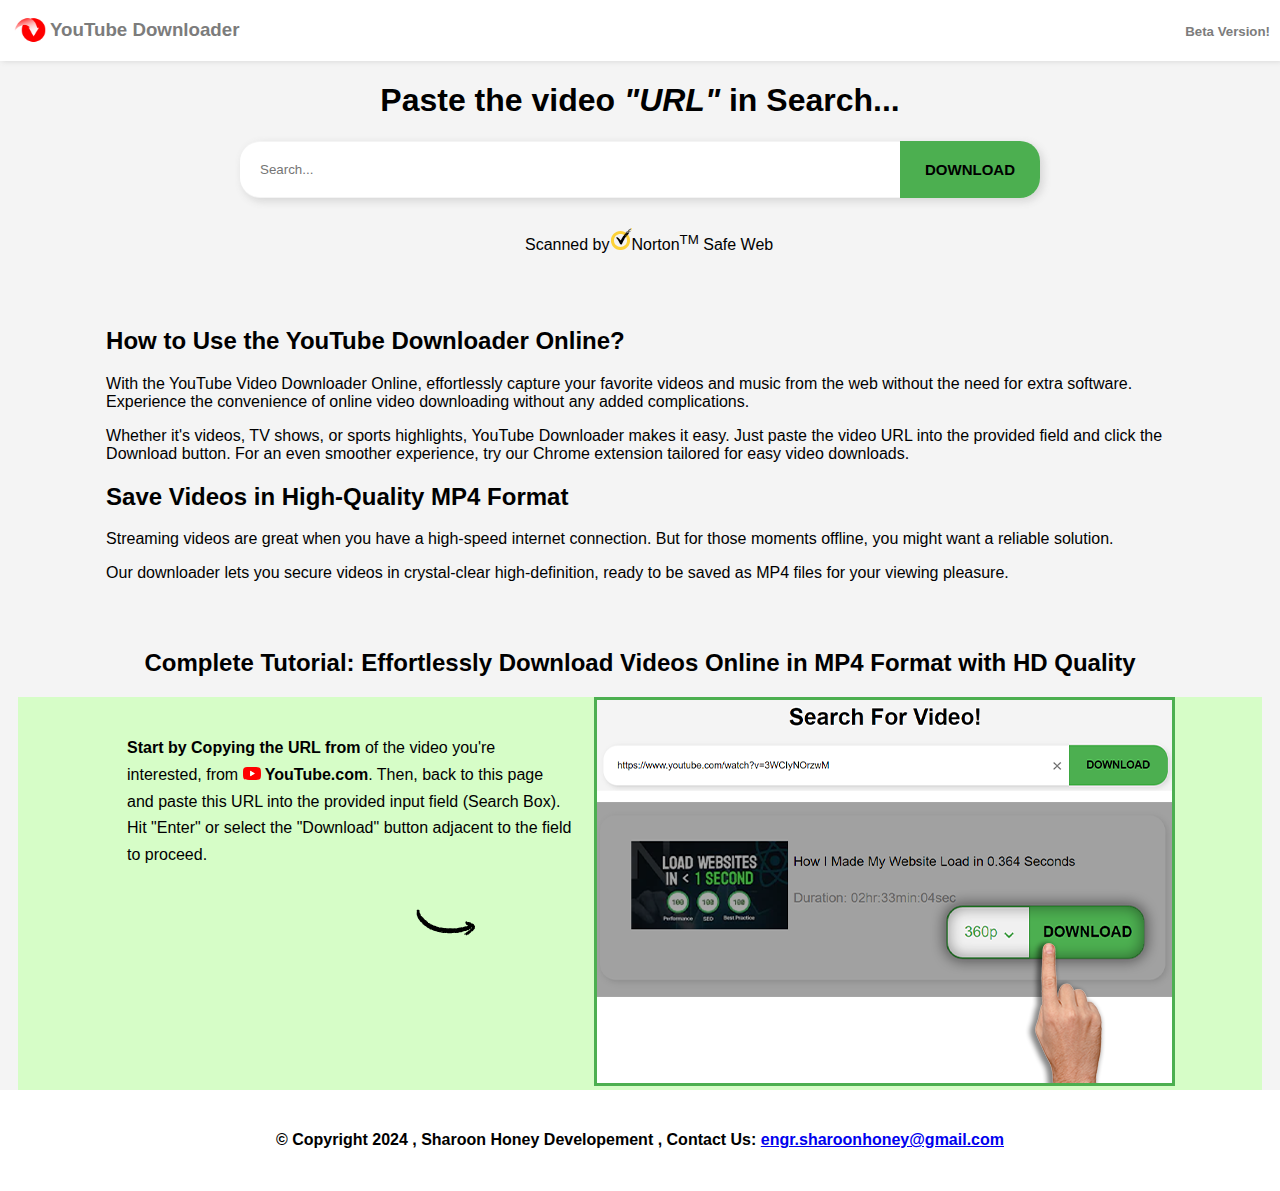
==== index.html @ c5676c65 "Add files via upload" ====
<!DOCTYPE html>
<html lang="en">

<head>
    <meta charset="UTF-8">
    <meta name="viewport" content="width=device-width, initial-scale=1.0">
    <title>Youtube Video Downloader Online</title>
    <link rel="stylesheet" href="./styles_secure.css">
    <link rel="shortcut icon" href="./youtubedownloadericon.png" type="image/png">
</head>

<body >

<header>
    <img style="width: 32px; margin: auto 4px;" src="./assets/youtubedownloader_navBaricon.png" alt="">
    <h3>YouTube Downloader</h3>
    <h5 style="margin-left: auto;">Beta Version!</h5>
</header>

    <div class="container">

        <h1 id="main-title" style="">Paste the video <em>"URL"</em> in Search...</h1>
        <div class="search-container">
            <input type="text" class="search-input" id="searchInput" placeholder="Search...">
            <span class="clear-icon" id="clear-icon" onclick="clearSearch()">✖</span>
            <button type="button" class="search-button" id="search-button">DOWNLOAD</button>
        </div>

        <div class="norton">
            <p>Scanned by</p>
            <img src="./assets/norton.svg">
            <p>Norton<sup>TM</sup> Safe Web</p>
        </div>

        <!-- Loader container -->
        <div id="loader">
            <div class="dot"></div>
            <div class="dot"></div>
            <div class="dot"></div>
        </div>

        <div id="error-code">
            <h1 style="color:rgb(248, 79, 79); margin-top: 45px;">Sorry Link Error! <h3 style="color: #4CAF50;">Kindly
                    Search Again with this link format: <em style="color: black;">youtube.com/watch?v=qLJqFPxGEt4</em>
                </h3>
            </h1>
        </div>

        <!-- Connection Error -->
        <div id="connection-error" style="color:rgb(248, 79, 79);">
            <h1 style="margin-top: 45px;">Sorry Connection Error! <h3>Kindly
                    Check Your Internet Connection and then <strong style="color: #4CAF50;">retry!</strong>
                </h3>
            </h1>
        </div>

        <div id="downloadContent-container">



            <!-- Download Box -->
            <div id="download-box">
                <div id="image-container">
                    <img id="thumbnail-img" alt="" srcset="">
                </div>

                <div id="right-content">
                    <div id="title"></div>
                    <div id="duration"></div>


                </div>

                <div id="downloadBtn-container">

                    <div id="options-container">
                        <div class="dropdown-container">
                            <button class="dropdown-button" id="dropdownButton">
                                <div class="dropdown-arrow"></div>
                            </button>
                            <div class="dropdown-content" id="dropdownContent">
                            </div>
                        </div>

                        <button class="submit-button" id="download-btn">DOWNLOAD</button>
                    </div>

                </div>
            </div>



        </div>


        <div class="how-to-use-youtube-downloader">
            <h2 class="top-green-border">How to Use the YouTube Downloader Online?</h2>
            <p>With the YouTube Video Downloader Online, effortlessly capture your favorite videos and
                music from the web without the need for extra software. Experience the convenience of online
                video downloading without any added complications.</p>
            <p>Whether it's videos, TV shows, or sports highlights, YouTube Downloader makes it easy. Just paste the
                video URL into the provided field and click the Download button. For an even smoother
                experience, try our Chrome extension tailored for easy video downloads.</p>

            <h2>Save Videos in High-Quality MP4 Format</h2>
            <p>Streaming videos are great when you have a high-speed internet connection. But for those
                moments offline, you might want a reliable solution.</p>
            <p>Our downloader lets you secure videos in crystal-clear high-definition, ready to be saved as
                MP4 files for your viewing pleasure.</p>
        </div>

        <h2 style="margin-top: 5ch;">Complete Tutorial: Effortlessly Download Videos Online in MP4 Format with HD Quality</h2>
        <div class="video-download-tutorial">
            <div class="tutorial-steps">
                <p><strong>Start by Copying the URL from </strong> of the video you're interested, from 
                    <strong><a
                        href="https://www.youtube.com/" target="_blank" style="color: black; text-decoration: none;"><img width="18ch" src="./assets/youtube-logo.svg" alt=""> YouTube.com</a></strong>.
                    Then, back to this page and paste this URL into the provided input field (Search Box).
                    Hit "Enter" or select the "Download" button adjacent to the field to proceed.
                </p>
                <div class="how-to-use-middle-arrow"></div>
            </div>
            <div class="tutorial-img">
                <img src="./assets/step-to-download.png" alt="Step 1: Copy URL">
            </div>

           
        </div>



    </div>

    <footer>
        <h4>© Copyright 2024 , Sharoon Honey Developement , Contact Us: <a
                href="mailto:engr.sharoonhoney@gmail.com">engr.sharoonhoney@gmail.com</a></h4>
    </footer>


    <!-- <script src="./logic.js"></script>       -->

    <script>

        function toggleMenu() {
            var menuItems = document.querySelector('.menu-items');
            menuItems.style.display = (menuItems.style.display === 'block') ? 'none' : 'block';
        }
    </script>

    <script type="module" src="./logic.js"></script>
</body>

</html>
---- styles_secure.css ----
@import url(./styles.css);
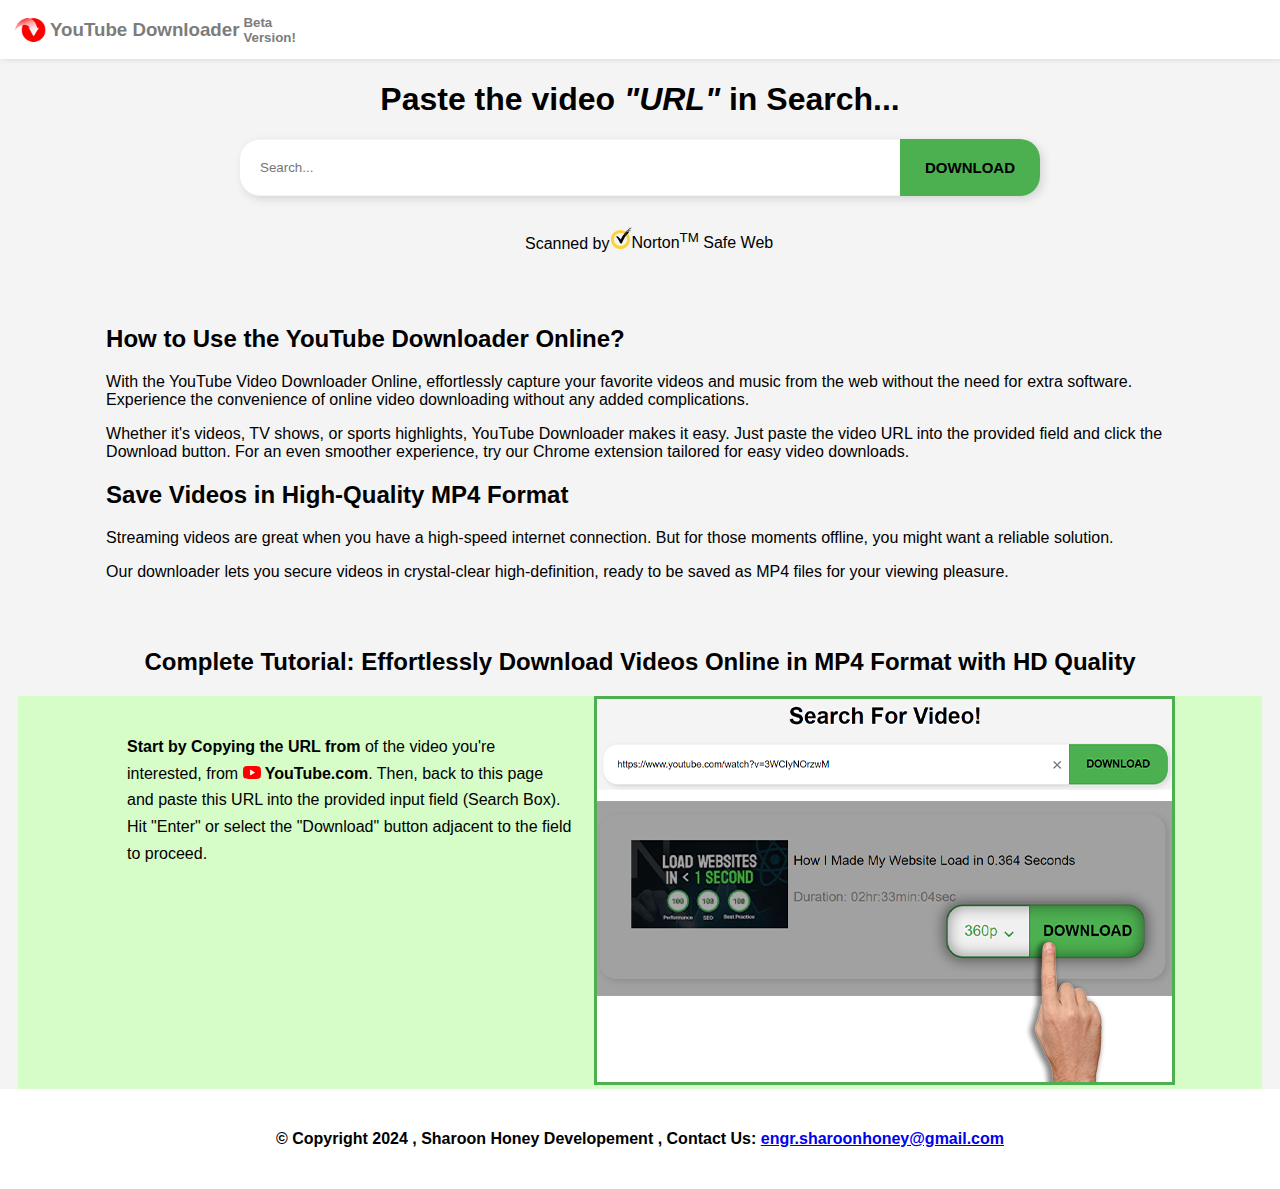
==== commit bcdb8050: "Merge pull request #1 from sadkingo/main" ====
--- a/index.html
+++ b/index.html
@@ -5,74 +5,58 @@
     <meta charset="UTF-8">
     <meta name="viewport" content="width=device-width, initial-scale=1.0">
     <title>Youtube Video Downloader Online</title>
-    <link rel="stylesheet" href="./styles_secure.css">
+    <link rel="stylesheet" href="assets/css/styles.css">
     <link rel="shortcut icon" href="./youtubedownloadericon.png" type="image/png">
 </head>
 
-<body >
-
-<header>
-    <img style="width: 32px; margin: auto 4px;" src="./assets/youtubedownloader_navBaricon.png" alt="">
-    <h3>YouTube Downloader</h3>
-    <h5 style="margin-left: auto;">Beta Version!</h5>
-</header>
-
+<body>
+    <header>
+        <img src="assets/images/youtubedownloader_navBaricon.png" alt="">
+        <h3>YouTube Downloader</h3>
+        <h5 >Beta Version!</h5>
+    </header>
     <div class="container">
-
-        <h1 id="main-title" style="">Paste the video <em>"URL"</em> in Search...</h1>
+        <h1 id="main-title">Paste the video <em>"URL"</em> in Search...</h1>
         <div class="search-container">
             <input type="text" class="search-input" id="searchInput" placeholder="Search...">
             <span class="clear-icon" id="clear-icon" onclick="clearSearch()">✖</span>
             <button type="button" class="search-button" id="search-button">DOWNLOAD</button>
         </div>
-
         <div class="norton">
             <p>Scanned by</p>
-            <img src="./assets/norton.svg">
+            <img src="assets/images/norton.svg">
             <p>Norton<sup>TM</sup> Safe Web</p>
         </div>
-
         <!-- Loader container -->
         <div id="loader">
             <div class="dot"></div>
             <div class="dot"></div>
             <div class="dot"></div>
         </div>
-
         <div id="error-code">
-            <h1 style="color:rgb(248, 79, 79); margin-top: 45px;">Sorry Link Error! <h3 style="color: #4CAF50;">Kindly
-                    Search Again with this link format: <em style="color: black;">youtube.com/watch?v=qLJqFPxGEt4</em>
+            <h1 >Sorry Link Error! <h3>Kindly
+                    Search Again with this link format: <em>youtube.com/watch?v=dQw4w9WgXcQ</em>
                 </h3>
             </h1>
         </div>
-
         <!-- Connection Error -->
-        <div id="connection-error" style="color:rgb(248, 79, 79);">
-            <h1 style="margin-top: 45px;">Sorry Connection Error! <h3>Kindly
-                    Check Your Internet Connection and then <strong style="color: #4CAF50;">retry!</strong>
+        <div id="connection-error" >
+            <h1>Sorry Connection Error! <h3>Kindly
+                    Check Your Internet Connection and then <strong>retry!</strong>
                 </h3>
             </h1>
         </div>
-
         <div id="downloadContent-container">
-
-
-
             <!-- Download Box -->
             <div id="download-box">
                 <div id="image-container">
                     <img id="thumbnail-img" alt="" srcset="">
                 </div>
-
                 <div id="right-content">
                     <div id="title"></div>
                     <div id="duration"></div>
-
-
                 </div>
-
                 <div id="downloadBtn-container">
-
                     <div id="options-container">
                         <div class="dropdown-container">
                             <button class="dropdown-button" id="dropdownButton">
@@ -81,18 +65,11 @@
                             <div class="dropdown-content" id="dropdownContent">
                             </div>
                         </div>
-
                         <button class="submit-button" id="download-btn">DOWNLOAD</button>
                     </div>
-
                 </div>
             </div>
-
-
-
         </div>
-
-
         <div class="how-to-use-youtube-downloader">
             <h2 class="top-green-border">How to Use the YouTube Downloader Online?</h2>
             <p>With the YouTube Video Downloader Online, effortlessly capture your favorite videos and
@@ -101,53 +78,41 @@
             <p>Whether it's videos, TV shows, or sports highlights, YouTube Downloader makes it easy. Just paste the
                 video URL into the provided field and click the Download button. For an even smoother
                 experience, try our Chrome extension tailored for easy video downloads.</p>
-
             <h2>Save Videos in High-Quality MP4 Format</h2>
             <p>Streaming videos are great when you have a high-speed internet connection. But for those
                 moments offline, you might want a reliable solution.</p>
             <p>Our downloader lets you secure videos in crystal-clear high-definition, ready to be saved as
                 MP4 files for your viewing pleasure.</p>
         </div>
-
-        <h2 style="margin-top: 5ch;">Complete Tutorial: Effortlessly Download Videos Online in MP4 Format with HD Quality</h2>
+        <h2>Complete Tutorial: Effortlessly Download Videos Online in MP4 Format with HD
+            Quality</h2>
         <div class="video-download-tutorial">
             <div class="tutorial-steps">
-                <p><strong>Start by Copying the URL from </strong> of the video you're interested, from 
-                    <strong><a
-                        href="https://www.youtube.com/" target="_blank" style="color: black; text-decoration: none;"><img width="18ch" src="./assets/youtube-logo.svg" alt=""> YouTube.com</a></strong>.
+                <p><strong>Start by Copying the URL from </strong> of the video you're interested, from
+                    <strong><a href="https://www.youtube.com/" target="_blank"><img width="18ch"
+                                src="assets/images/youtube-logo.svg" alt=""> YouTube.com</a></strong>.
                     Then, back to this page and paste this URL into the provided input field (Search Box).
                     Hit "Enter" or select the "Download" button adjacent to the field to proceed.
                 </p>
                 <div class="how-to-use-middle-arrow"></div>
             </div>
             <div class="tutorial-img">
-                <img src="./assets/step-to-download.png" alt="Step 1: Copy URL">
+                <img src="assets/images/step-to-download.png" alt="Step 1: Copy URL">
             </div>
-
-           
         </div>
-
-
-
     </div>
-
     <footer>
         <h4>© Copyright 2024 , Sharoon Honey Developement , Contact Us: <a
                 href="mailto:engr.sharoonhoney@gmail.com">engr.sharoonhoney@gmail.com</a></h4>
+        <!-- scripts -->
+        <script>
+            function toggleMenu() {
+                var menuItems = document.querySelector('.menu-items');
+                menuItems.style.display = (menuItems.style.display === 'block') ? 'none' : 'block';
+            }
+        </script>
+        <script type="module" src="assets/js/logic.js"></script>
     </footer>
-
-
-    <!-- <script src="./logic.js"></script>       -->
-
-    <script>
-
-        function toggleMenu() {
-            var menuItems = document.querySelector('.menu-items');
-            menuItems.style.display = (menuItems.style.display === 'block') ? 'none' : 'block';
-        }
-    </script>
-
-    <script type="module" src="./logic.js"></script>
 </body>
 
 </html>--- a/assets/css/styles.css
+++ b/assets/css/styles.css
@@ -0,0 +1,468 @@
+
+body {
+    font-family: Arial, sans-serif;
+    font-size: 16px;
+    background-color: #f4f4f4;
+    margin: 0;
+    padding: 0;
+    display: block;
+    text-align: center;
+    justify-content: center;
+    align-items: center;
+    background-image: var(--svg-bg);
+    
+}
+
+#main-title {
+    font-family:'Gill Sans', 'Gill Sans MT', Calibri, 'Trebuchet MS', sans-serif;
+}
+
+.svg-bg {    
+    background-image: url(./assets/bg.svg);
+    background-repeat: no-repeat;
+    background-size: cover;
+    /* opacity: 0.3; */
+}
+
+.container {
+    margin: auto 2ch;
+}
+
+.container > h2 {
+    margin-top: 5ch;
+}
+
+header {
+    background-color: #ffffff; 
+    display: flex;
+    align-items: baseline;
+    text-align: left;
+    margin-top: 0; 
+    padding-right: 10px;
+    padding-left: 10px;
+    color: rgb(124, 124, 124); 
+    box-shadow: 2px 0px 6px rgba(92, 92, 92, 0.2)
+}
+header > h5 {
+    margin-left: auto;
+    width: 32px; 
+    margin: auto 4px;
+}
+
+header > img {
+    width: 32px;
+    margin: auto 4px;
+}
+
+#loader {
+    margin-top: 5ch;
+    display: flex;
+    align-items: center;
+    justify-content: center;
+}
+
+.dot {
+    width: 16px;
+    height: 16px;
+    background-color: #4CAF50;
+    border-radius: 50%;
+    margin: 0 5px;
+    animation: dotAnimation 1s infinite;
+    -webkit-animation: dotAnimation 1s infinite;
+}
+
+.dot:nth-child(2) {
+    animation-delay: 0.2s;
+}
+
+.dot:nth-child(3) {
+    animation-delay: 0.4s;
+}
+
+@keyframes dotAnimation {
+    0%, 20%, 80%, 100% {
+        transform: scale(1);
+    }
+
+    50% {
+        transform: scale(1.5);
+    }
+}
+
+.norton {
+    display: flex;
+    align-items: baseline;
+    justify-content: space-evenly;
+    width: 230px;
+    height: 22px;
+    margin: 2vh auto;
+    flex-direction: row;
+    flex-wrap: nowrap;
+    align-content: flex-end;
+}
+
+.norton img {
+    border: 0;
+    vertical-align: middle;
+}
+
+.norton p {
+    white-space: nowrap;
+    color: #000;
+    height: 14px;
+    font-size: 1em;
+}
+
+
+h1 {
+    text-align: center;
+}
+
+.search-container {
+    margin: auto;
+    position: relative;
+    display: flex;
+    align-items: center;
+    border-radius: 20px;
+    box-shadow: 3px 3px 8px rgba(92, 92, 92, 0.2);
+    max-width: 50rem;
+    width: 100%;
+    -webkit-border-radius: 20px;
+    -moz-border-radius: 20px;
+    -ms-border-radius: 20px;
+    -o-border-radius: 20px;
+}
+
+.search-input {
+    width: 100%;
+    padding: 20px;
+    border: none;
+    border-radius: 20px 0 0 20px;
+    outline: none;
+    -webkit-border-radius: 20px 0 0 20px;
+    -moz-border-radius: 20px 0 0 20px;
+    -ms-border-radius: 20px 0 0 20px;
+    -o-border-radius: 20px 0 0 20px;
+}
+
+
+.clear-icon {
+    position: absolute;
+    background-color: white;
+    padding: 5px;
+    top: 47%;
+    right: 150px;
+    transform: translateY(-50%);
+    cursor: pointer;
+    opacity: 1;
+    display: none;
+    -webkit-transform: translateY(-50%);
+    -moz-transform: translateY(-50%);
+    -ms-transform: translateY(-50%);
+    -o-transform: translateY(-50%);
+}
+
+.clear-icon:hover {
+    opacity: 1;
+}
+
+.search-button {
+    background-color: #4CAF50;
+    font-weight: bold;
+    font-size: 15px;
+    color: black;
+    padding: 20px 25px;
+    border: none;
+    border-radius: 0 20px 20px 0;
+    border-radius: 0 5px 5px 0;
+    cursor: pointer;
+    -webkit-border-radius: 0 20px 20px 0;
+    -moz-border-radius: 0 20px 20px 0;
+    -ms-border-radius: 0 20px 20px 0;
+    -o-border-radius: 0 20px 20px 0;
+}
+
+.search-button:hover {
+    background-color: #45a049;
+}
+
+#error-code {
+    display: none;
+    color:rgb(248, 79, 79);
+    margin-top: 45px;
+}
+
+.error-code h3 {
+    color: #4CAF50;
+}
+
+.error-code em {
+    color: black;
+}
+
+#connection-error {
+    display: none;
+    color:rgb(248, 79, 79);
+}
+
+.connection-error > h1{
+    margin-top: 45px;
+}
+
+.connection-error strong {
+    color: #4CAF50;
+}
+#downloadContent-container {
+    visibility: hidden;
+    position: relative;
+    /* background-color: #9e9c9c; */
+}
+
+#download-box {
+    display: block;
+    /* background-color: #434343; */
+    text-align: center;
+    margin: 0;
+    align-items: center;
+    justify-items: center;
+    box-shadow: none;
+    border-radius: 20px;
+    height: auto;
+    width: 100%;
+    z-index: -1;
+    -webkit-border-radius: 20px;
+    -moz-border-radius: 20px;
+    -ms-border-radius: 20px;
+    -o-border-radius: 20px;
+}
+
+#image-container {
+    position: relative;
+    padding: 2ch;
+}
+
+#image-container img {
+    max-width: 40ch;
+    min-width: 170px;
+    /* width: 100%; */
+    border: 0.4ch solid #45a049;
+    border-radius: 1.4ch;
+    width: 50%;
+    height: 50%;
+    -webkit-border-radius: 1.4ch;
+    -moz-border-radius: 1.4ch;
+    -ms-border-radius: 1.4ch;
+    -o-border-radius: 1.4ch;
+}
+
+#title {
+    font-weight: bold;
+    text-align: center;
+    font-size: 1.3 rem;
+}
+
+#duration {
+    color: #9e9c9c
+}
+
+#downloadBtn-container {
+    display: flex;
+    justify-content: center;
+    position: relative;
+    margin-top: 2ch;
+}
+
+#options-container {
+    display: flex;
+}
+
+
+.dropdown-container {
+    display: inline-block;
+    position: relative;
+}
+
+.dropdown-button {
+    color: #45a049;
+    width: auto;
+    font-size: large;
+    padding: 20px 0 20px 10px;
+    border: 2px solid #45a049;
+    border-radius: 20px 0 0 20px;
+    height: 65px;
+    width: 90px;
+    cursor: pointer;
+    text-align: left;
+    margin: 0;
+    align-items: center;
+    -webkit-border-radius: 20px 0 0 20px;
+    -moz-border-radius: 20px 0 0 20px;
+    -ms-border-radius: 20px 0 0 20px;
+    -o-border-radius: 20px 0 0 20px;
+}
+
+.dropdown-arrow {
+    margin-left: 5px;
+    border: solid #45a049;
+    border-width: 0 2px 2px 0;
+    display: inline-block;
+    padding: 3px;
+    transform: rotate(45deg);
+    -webkit-transform: rotate(45deg);
+    -moz-transform: rotate(45deg);
+    -ms-transform: rotate(45deg);
+    -o-transform: rotate(45deg);
+}
+
+.dropdown-content {
+    display: none;
+    position: absolute;
+    text-align: left;
+    background-color: #f9f9f9;
+    box-shadow: 0 8px 16px rgba(0, 0, 0, 0.2);
+    z-index: 1;
+    border-radius: 0 0 5px 5px;
+    top: 100%;
+    left: 0;
+    min-width: 160px;
+    -webkit-border-radius: 0 0 5px 5px;
+    -moz-border-radius: 0 0 5px 5px;
+    -ms-border-radius: 0 0 5px 5px;
+    -o-border-radius: 0 0 5px 5px;
+}
+
+.dropdown-content a {
+    display: block;
+    padding: 10px;
+    text-decoration: none;
+    color: #333;
+}
+
+.dropdown-content a:hover {
+    background-color: #ddd;
+}
+
+.dropdown-container:hover .dropdown-content {
+    display: block;
+}
+
+.submit-button {
+    font-size: large;
+    background-color: #4CAF50;
+    color: rgb(0, 0, 0);
+    font-weight: bold;
+    height: 65px;
+    margin-left: 0;
+    padding: 10px;
+    border: none;
+    border-radius: 0 20px 20px 0;
+    cursor: pointer;
+    -webkit-border-radius: 0 20px 20px 0;
+    -moz-border-radius: 0 20px 20px 0;
+    -ms-border-radius: 0 20px 20px 0;
+    -o-border-radius: 0 20px 20px 0;
+}
+
+.submit-button:hover {
+    background-color: #45a049;
+}
+
+/* Extra Information */
+.how-to-use-youtube-downloader {
+    margin-top: 10ch;
+    text-align: left;
+    margin-left: auto;
+    margin-right: auto;
+    max-width: 120ch;
+}
+
+.video-download-tutorial {
+    display: flex;
+    position: relative;
+    justify-content: center;
+    background-color: #d6fdc7;
+    /* text-align: left; */
+}
+
+.video-download-tutorial a{
+    color: black; text-decoration: none;
+}
+
+.tutorial-steps {
+    max-width: 50ch;
+    padding: 2.5ch;
+    line-height: 3ch;
+}
+
+.tutorial-steps > p {
+    text-align: left;
+}
+.tutorial-img > img{
+    max-width: 100ch;
+    width: 100%;
+}
+
+.how-to-use-middle-arrow {
+    position: relative;
+    margin-left: auto;
+    margin-right: -15ch;
+    width: 65%;
+    height: 52px;
+    /*z-index: 100;
+    */transform: rotate(-90deg);
+    background-image: url(./assets/arrow.svg);
+    background-size: contain;
+    background-repeat: no-repeat;
+    -webkit-transform: rotate(-5deg);
+    -moz-transform: rotate(-5deg);
+    -ms-transform: rotate(-5deg);
+    -o-transform: rotate(-5deg);
+}
+
+
+footer {
+    background-color: #ffff;
+    display: flex; 
+    justify-items: baseline; 
+    justify-content: center;
+    padding: 20px;
+}
+
+
+/* Media query for screens 768 pixels wide or more */
+@media (max-width: 950px) {
+    #download-box {
+        display: block;
+        text-align: center;
+        margin: auto;
+        align-items: center;
+        justify-items: center;
+        box-shadow: none;
+        border-radius: 20px;
+        height: auto;
+        max-width: 69vw;
+        width: 100%;
+        z-index: -1;
+        -webkit-border-radius: 20px;
+        -moz-border-radius: 20px;
+        -ms-border-radius: 20px;
+        -o-border-radius: 20px;
+    }
+
+    #downloadBtn-container {
+        text-align: center;
+    }
+
+    .video-download-tutorial {
+        flex-direction: column;
+        
+    align-items: center;
+    }
+
+    .how-to-use-middle-arrow { 
+        display: none;
+    }
+
+}
+
+
